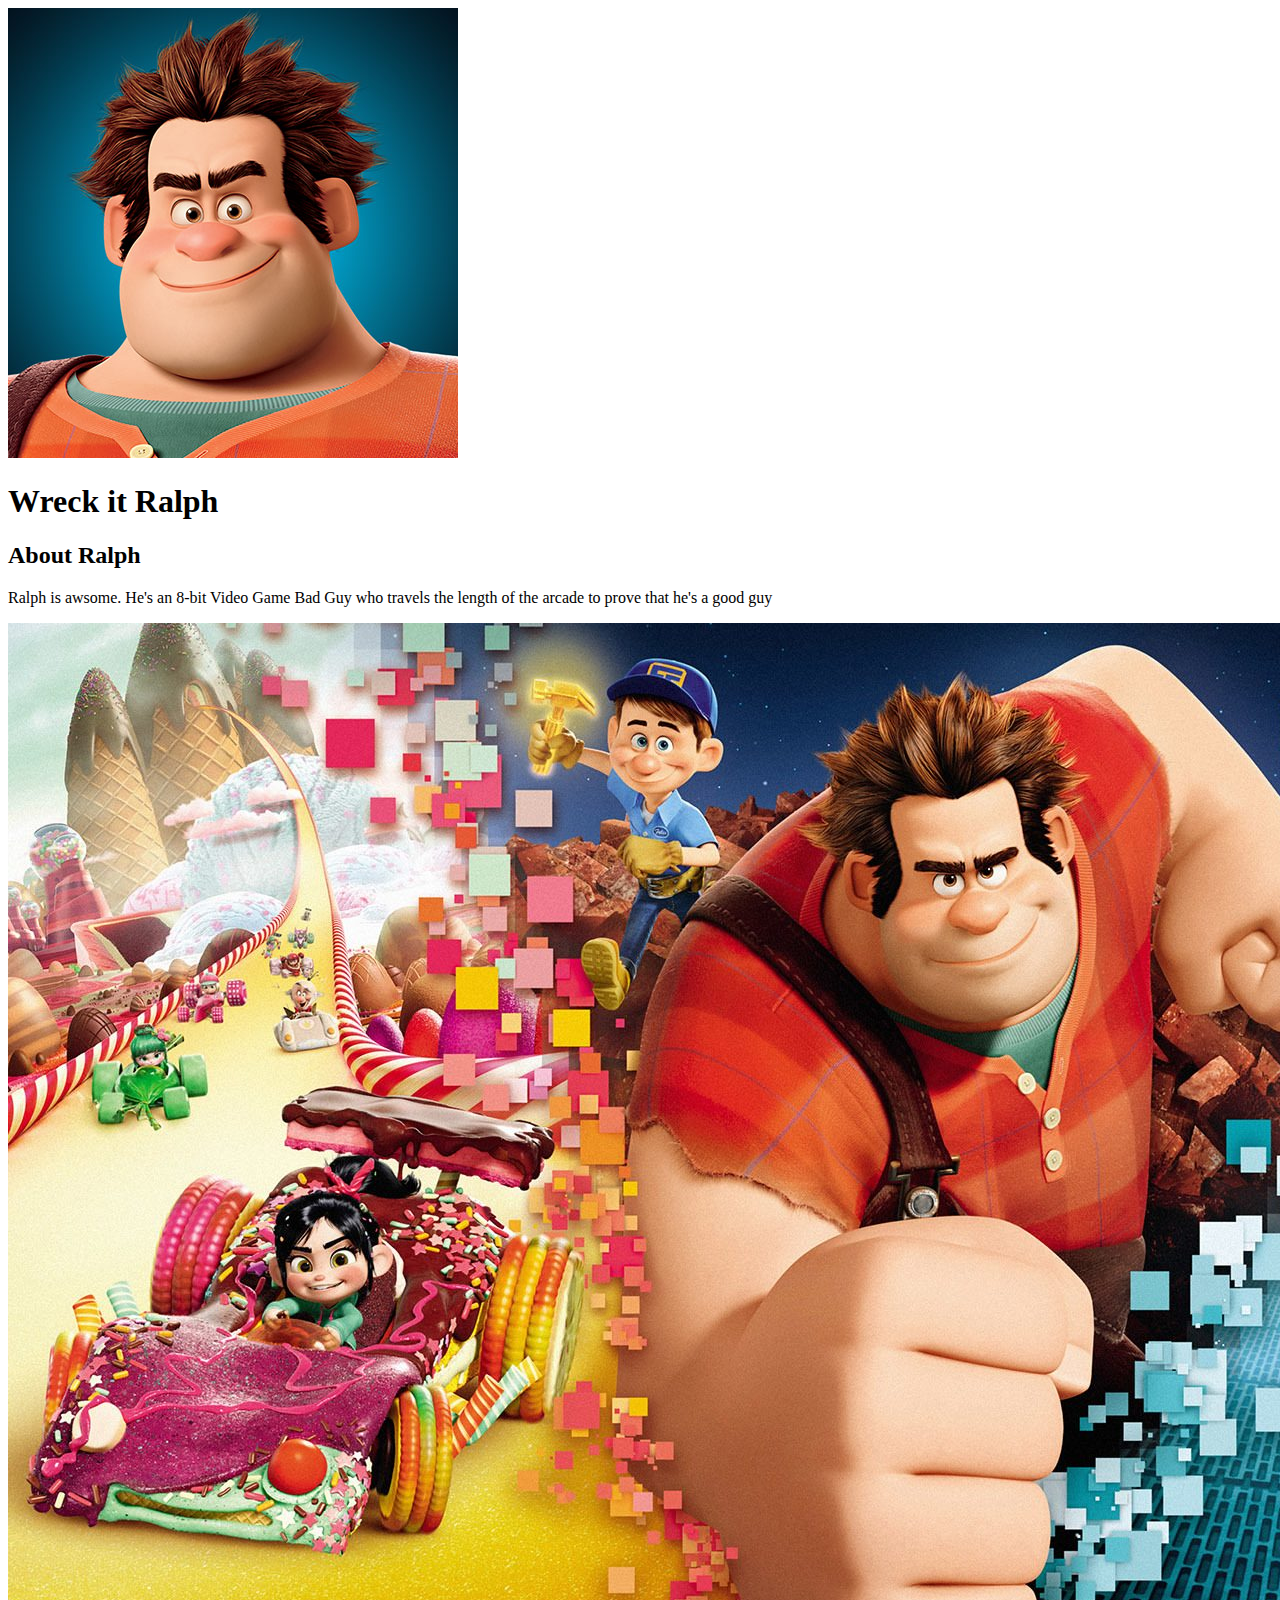
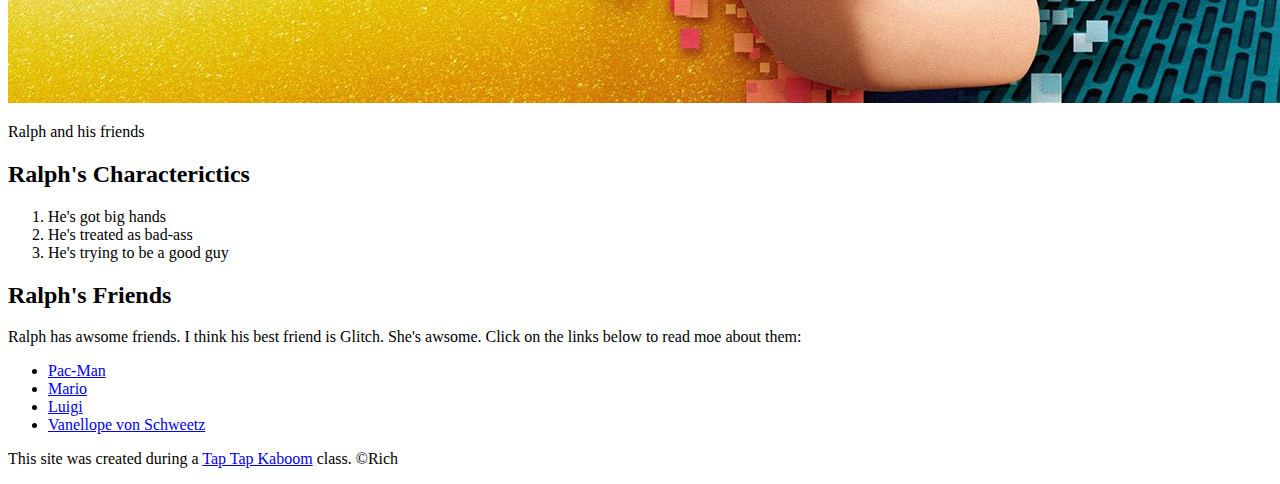
==== index.html @ 174e58f0 "added our character's index.html file and images" ====
<!DOCTYPE html>
<html lang="en">

<head>
    <meta charset="UTF-8">
    <meta name="viewport" content="width=device-width, initial-scale=1.0">
    <title>Wreck It Ralph</title>
    <link rel="icon" href="img/ralph-avatar.jpg">
</head>

<body>
    <!--header element-->
    <header>
        <img src="img/ralph-avatar.jpg" alt="">
        <h1>Wreck it Ralph</h1>
    </header>
    <!-- MAin Element -->
    <main>
        <h2>About Ralph</h2>
        <p>Ralph is awsome. He's an 8-bit Video Game Bad Guy who travels the length of the arcade to prove that he's a
            good
            guy</p>
        <img src="img/ralph-big.jpg" alt="">
        <p>Ralph and his friends</p>
        <!-- Characterictics -->
        <h2>Ralph's Characterictics</h2>
        <ol>
            <li>He's got big hands</li>
            <li>He's treated as bad-ass</li>
            <li>He's trying to be a good guy</li>
        </ol>
        <!-- Friends -->
        <h2>Ralph's Friends</h2>
        <p>Ralph has awsome friends. I think his best friend is Glitch. She's awsome. Click on the links below to read
            moe
            about them: </p>
        <ul>
            <li><a target="_blank" href="https://en.wikipedia.org/wiki/Pac-Man">Pac-Man</a></li>
            <li><a target="_blank" href="https://en.wikipedia.org/wiki/Mario">Mario</a></li>
            <li><a target="_blank" href="https://en.wikipedia.org/wiki/Luigi">Luigi</a></li>
            <li><a target="_blank" href="https://wreckitralph.fandom.com/wiki/Vanellope_von_Schweetz">Vanellope von
                    Schweetz </a></li>

        </ul>
    </main>
    <!-- footer element -->
    <footer>
        <p>This site was created during a <a href="https://taptapkaboom.com">Tap Tap Kaboom</a> class. &copy;Rich</p>

    </footer>
</body>

</html>
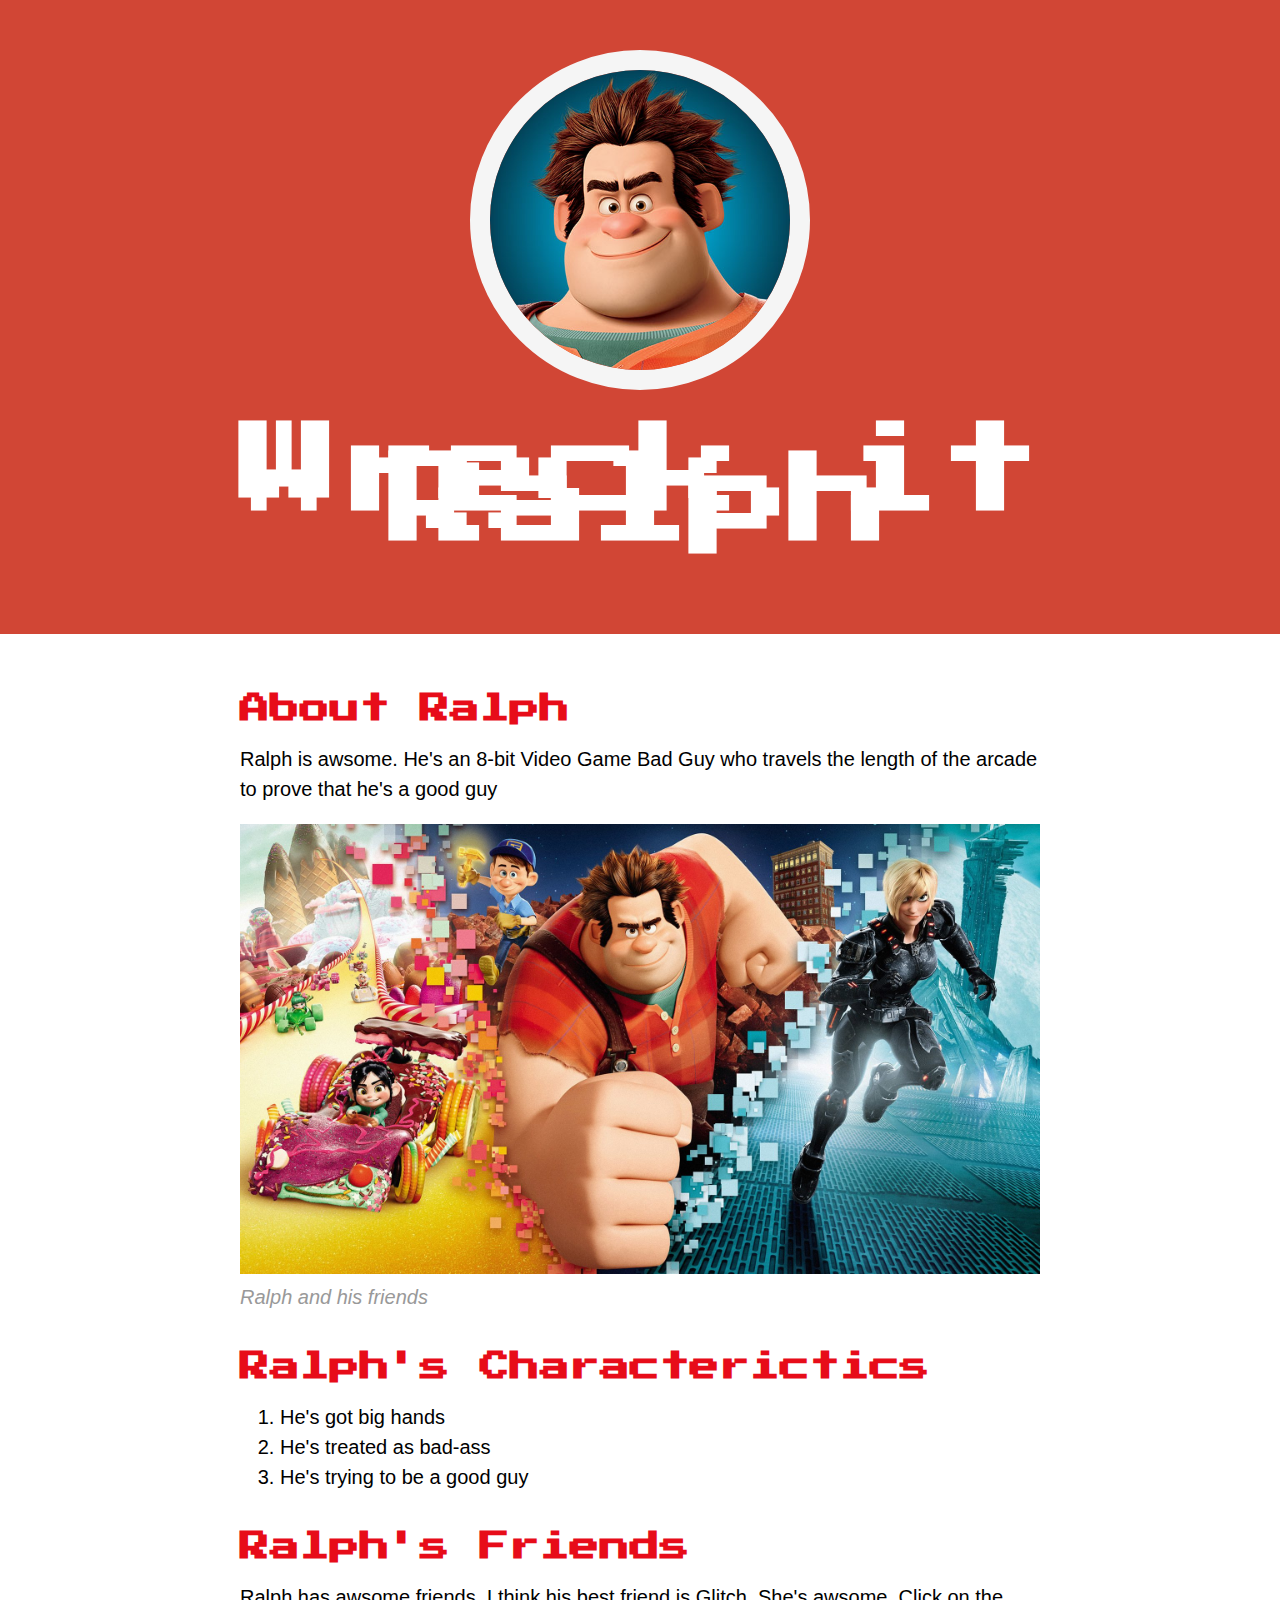
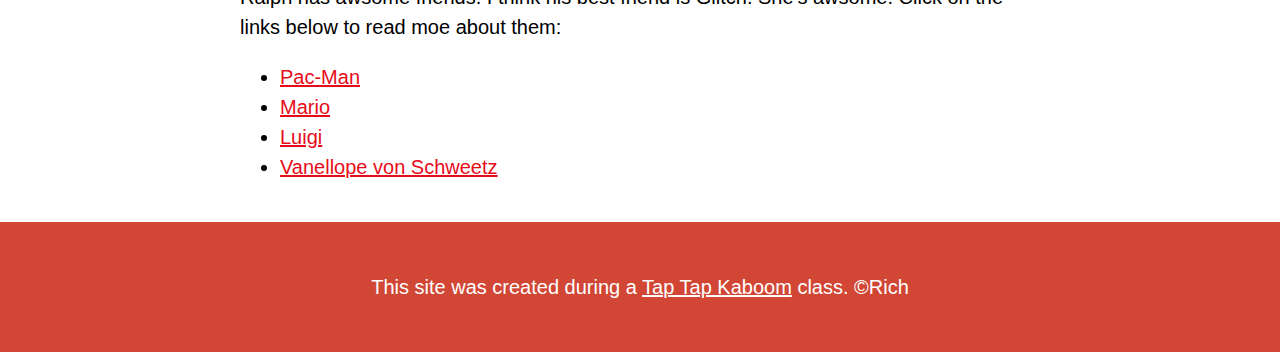
==== commit 9b057a8b: "wrote the css for our character's website" ====
--- a/index.html
+++ b/index.html
@@ -6,6 +6,10 @@
     <meta name="viewport" content="width=device-width, initial-scale=1.0">
     <title>Wreck It Ralph</title>
     <link rel="icon" href="img/ralph-avatar.jpg">
+    <link rel="preconnect" href="https://fonts.googleapis.com">
+    <link rel="preconnect" href="https://fonts.gstatic.com" crossorigin>
+    <link href="https://fonts.googleapis.com/css2?family=Press+Start+2P&display=swap" rel="stylesheet">
+    <link rel="stylesheet" href="css/hero.css">
 </head>
 
 <body>
@@ -21,7 +25,7 @@
             good
             guy</p>
         <img src="img/ralph-big.jpg" alt="">
-        <p>Ralph and his friends</p>
+        <p class="caption">Ralph and his friends</p>
         <!-- Characterictics -->
         <h2>Ralph's Characterictics</h2>
         <ol>
--- a/css/hero.css
+++ b/css/hero.css
@@ -0,0 +1,70 @@
+body {
+  margin: 0;
+  font-family: "helvetica", "arial", "sans-serif";
+  font-size: 20px;
+  line-height: 30px;
+}
+
+header {
+  background-color: #d14635;
+  text-align: center;
+  padding-top: 50px;
+  padding-bottom: 50px;
+  font-size: 50px;
+}
+
+header h1 {
+  color: white;
+}
+h1,
+h2 {
+  font-family: "Press Start 2P", system-ui;
+}
+
+header img {
+  border-radius: 170px;
+  width: 300px;
+  border: 20px solid whitesmoke;
+}
+main {
+  max-width: 800px;
+  margin: 0 auto;
+  padding: 20px;
+}
+main img {
+  max-width: 100%;
+}
+h2 {
+  font-size: 30px;
+  color: #e70c19;
+  margin: 40px 0 10px;
+}
+a {
+  color: #e70c19;
+}
+a:hover {
+  background-color: #483a94;
+  color: white;
+}
+
+footer {
+  background-color: #d14635;
+  text-align: center;
+  color: white;
+  padding: 50px;
+}
+footer p {
+  margin: 0;
+}
+footer a {
+  color: white;
+}
+footer a:hover {
+  opacity: 0.5;
+  background-color: transparent;
+}
+p.caption {
+  color: #999999;
+  font-style: italic;
+  margin-top: 0;
+}
